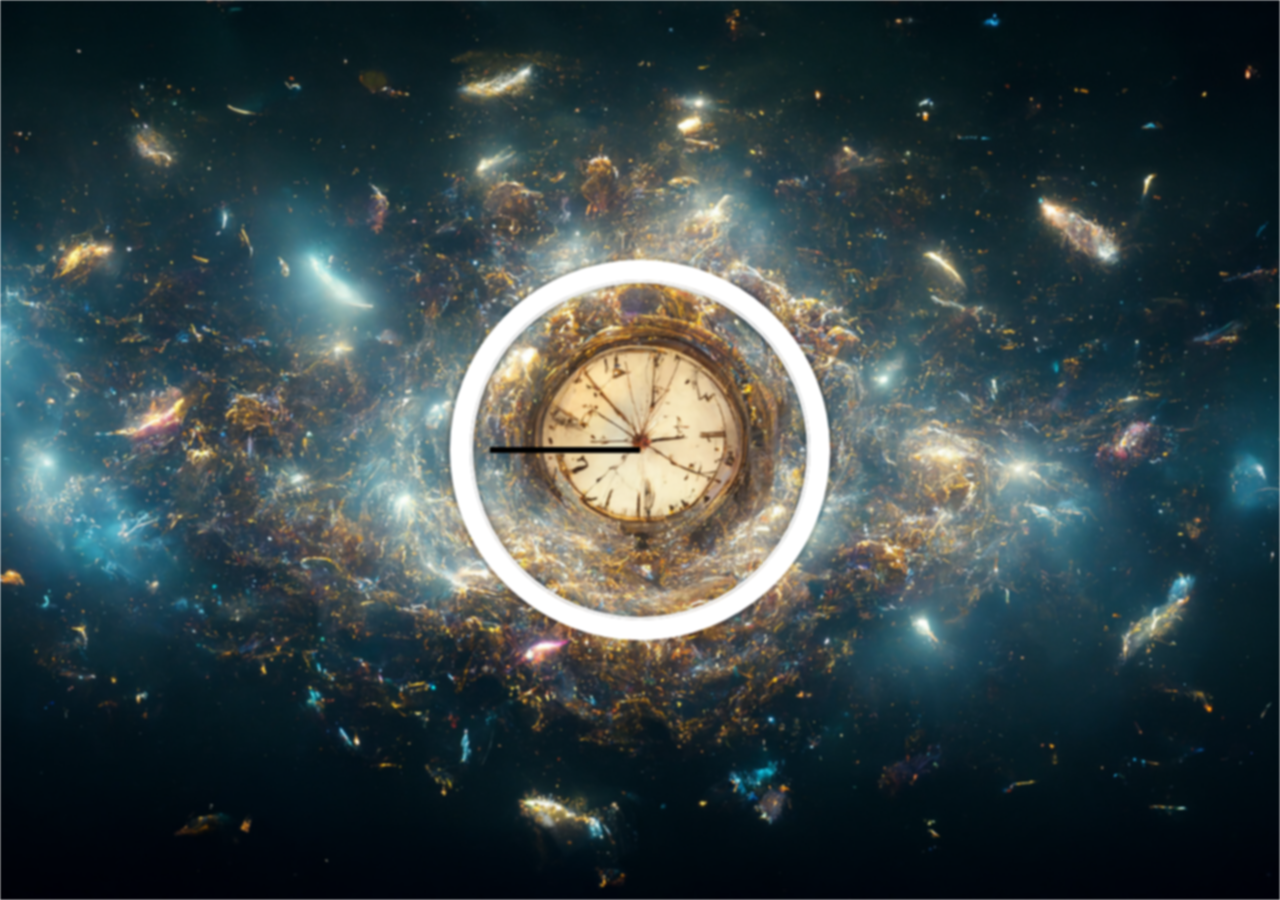
==== Clock/index.html @ 66d9d721 "Add CSS to clock project" ====
<!DOCTYPE html>
<html lang="en">

<head>
        <meta charset="UTF-8">
        <title>JS Clock</title>
        <link rel="stylesheet" href="style.css">
</head>
<body>
    <div class="clock">
        <div class="inside-clock">
            <div class="hand hours"></div>
            <div class="hand min"></div>
            <div class="hand sec"></div>
        </div>
    </div>

</body>
</html>
---- Clock/style.css ----
html {
    background-image: url("img/background.webp");
    filter: blur(1px);
    background-repeat:no-repeat;
    background-size: cover;
    background-position: center;
    font-family: 'Segoe UI';
    text-align: center;
    font-size: 10px;
}

body {
    margin: 0;
    display: flex;
    flex: 1;
    font-size: 2rem;
    min-height: 100vh;
    align-items: center;
}
.clock {
    width: 30rem;
    height: 30rem;
    border: 20px solid white;
    border-radius: 50%;
    margin: 50px auto; /* auto to center the clock */
    position: relative;
    padding: 2rem;
    box-shadow:
      0 0 0 4px rgba(0,0,0,0.1), /*  ombre extérieure décalée de 4 pixels de couleur de noir à 10% d'opacité. */
      inset 0 0 0 3px #EFEFEF, /*  ombre intérieur décalée de 3 pixels */
      inset 0 0 10px black,
      0 0 10px rgba(0,0,0,0.2);
}

.inside-clock {
    position: relative;
    width: 100%;
    height: 100%;
    transform: translateY(-3px); /* account for the height of the clock hands */
}

.hand {
    width: 50%;
    height: 6px;
    background: black;
    position: absolute;
    top: 50%;
  }
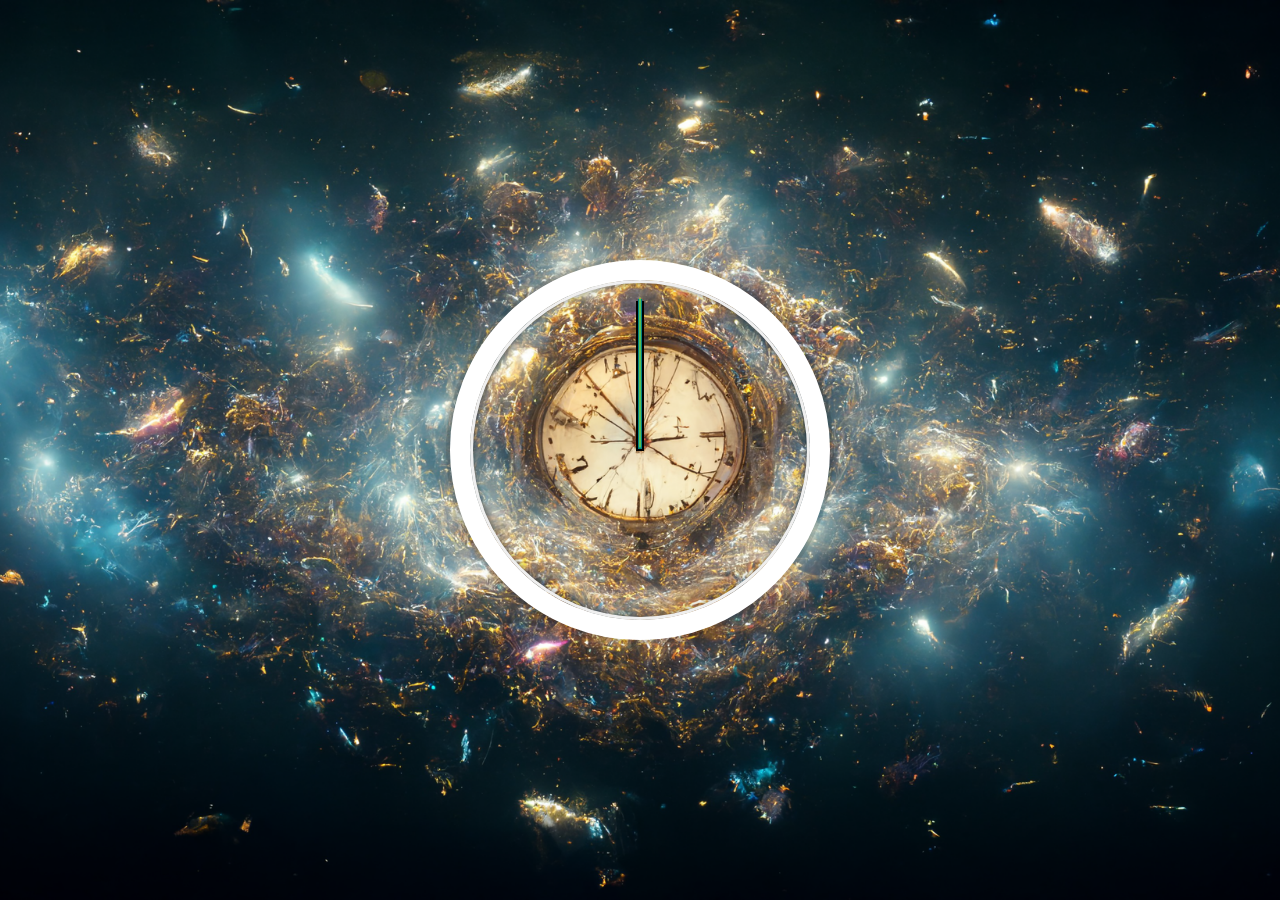
==== commit 3eb821e0: "Add Js script to clock project and few changes in css (height)" ====
--- a/Clock/index.html
+++ b/Clock/index.html
@@ -16,4 +16,5 @@
     </div>
 
 </body>
+<script src="script.js"></script>
 </html>--- a/Clock/style.css
+++ b/Clock/style.css
@@ -1,6 +1,6 @@
 html {
     background-image: url("img/background.webp");
-    filter: blur(1px);
+    filter: blur(0.5px);
     background-repeat:no-repeat;
     background-size: cover;
     background-position: center;
@@ -41,8 +41,22 @@
 
 .hand {
     width: 50%;
-    height: 6px;
+    height: 8px;
     background: black;
     position: absolute;
     top: 50%;
-  }+    transform-origin: 100%;
+    transform: rotate(90deg);
+    transition: all 0.05s;
+    transition-timing-function: cubic-bezier(.8,.15,.58,2.67);
+  }
+
+.clock .hand.min{
+    background-color: teal;
+    height: 4px;
+}
+
+.clock .hand.sec{
+    background-color: greenyellow;
+    height: 1px;
+}